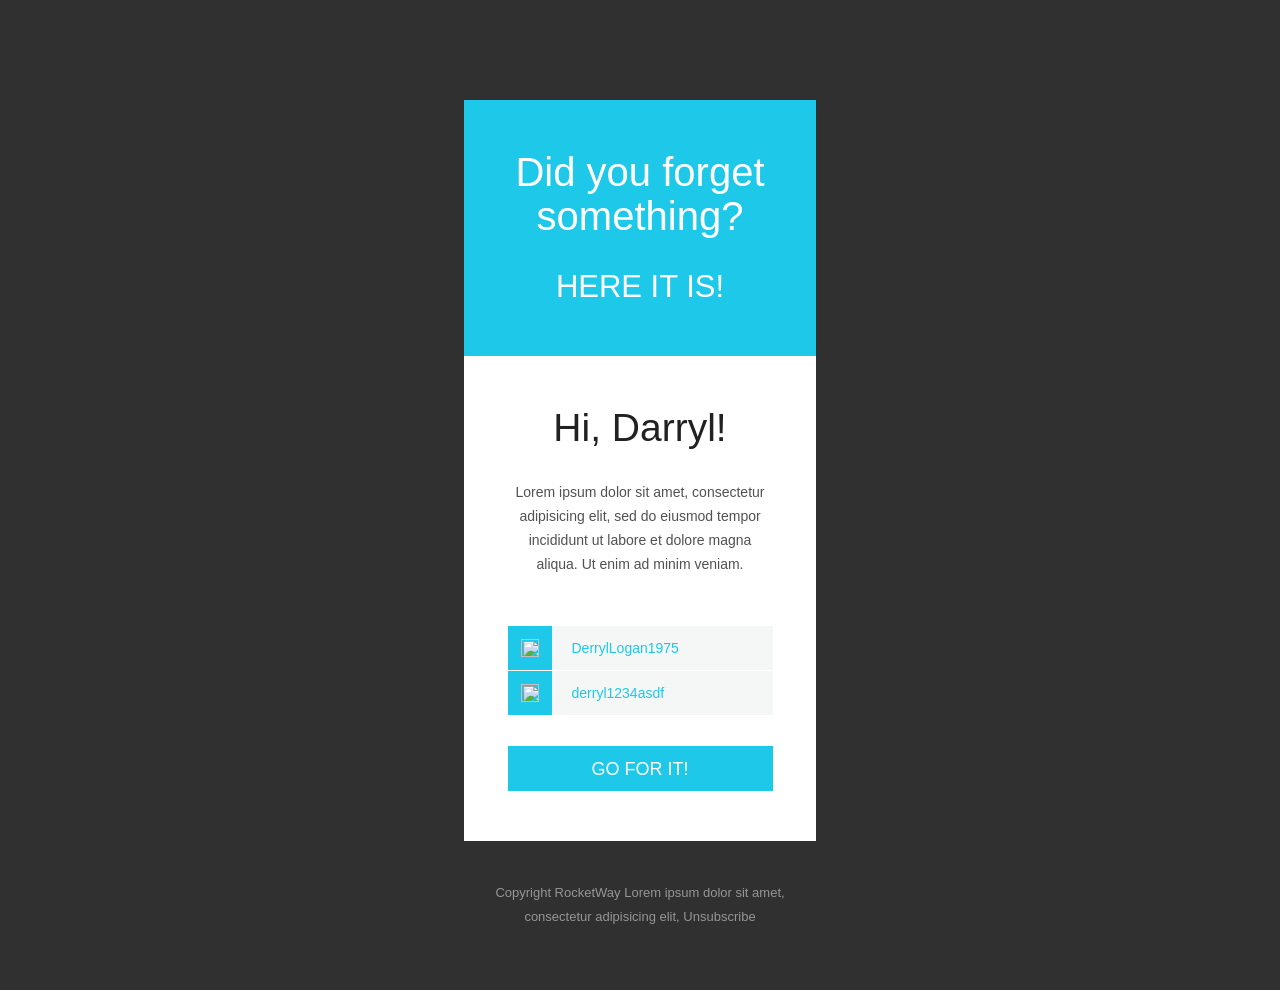
==== emails/Notify/Templates/HTML/Notify1/index.html @ 63b0e879 "Agregamos Plantillas Emails Iniciales, Notify" ====
<html>
<head><meta http-equiv="Content-Type" content="text/html; charset=UTF-8" />
<meta name="viewport" content="width=device-width; initial-scale=1.0; maximum-scale=1.0;">
<title>Notify Prueba</title>

<style type="text/css">

div, p, a, li, td { -webkit-text-size-adjust:none; }

*{
-webkit-font-smoothing: antialiased;
-moz-osx-font-smoothing: grayscale;
}

.ReadMsgBody
{width: 100%; background-color: #ffffff;}
.ExternalClass
{width: 100%; background-color: #ffffff;}
body{width: 100%; height: 100%; background-color: #ffffff; margin:0; padding:0; -webkit-font-smoothing: antialiased;}
html{width: 100%; background-color: #ffffff;}

@font-face {
    font-family: 'proxima_novalight';src: url('http://floresymas.co/emails/templates/Fonts/proximanova-light-webfont.eot');src: url('http://floresymas.co/emails/templates/Fonts/proximanova-light-webfont.eot?#iefix') format('embedded-opentype'),url('http://floresymas.co/emails/templates/Fonts/proximanova-light-webfont.woff') format('woff'),url('http://floresymas.co/emails/templates/Fonts/proximanova-light-webfont.ttf') format('truetype');font-weight: normal;font-style: normal;}

@font-face {
    font-family: 'proxima_nova_rgregular'; src: url('http://floresymas.co/emails/templates/Fonts/proximanova-regular-webfont.eot');src: url('http://floresymas.co/emails/templates/Fonts/proximanova-regular-webfont.eot?#iefix') format('embedded-opentype'),url('http://floresymas.co/emails/templates/Fonts/proximanova-regular-webfont.woff') format('woff'),url('http://floresymas.co/emails/templates/Fonts/proximanova-regular-webfont.ttf') format('truetype');font-weight: normal;font-style: normal;}

@font-face {
    font-family: 'proxima_novasemibold';src: url('http://floresymas.co/emails/templates/Fonts/proximanova-semibold-webfont.eot');src: url('http://floresymas.co/emails/templates/Fonts/proximanova-semibold-webfont.eot?#iefix') format('embedded-opentype'),url('http://floresymas.co/emails/templates/Fonts/proximanova-semibold-webfont.woff') format('woff'),url('http://floresymas.co/emails/templates/Fonts/proximanova-semibold-webfont.ttf') format('truetype');font-weight: normal;font-style: normal;}
    
@font-face {
	font-family: 'proxima_nova_rgbold';src: url('http://floresymas.co/emails/templates/Fonts/proximanova-bold-webfont.eot');src: url('http://floresymas.co/emails/templates/Fonts/proximanova-bold-webfont.eot?#iefix') format('embedded-opentype'),url('http://floresymas.co/emails/templates/Fonts/proximanova-bold-webfont.woff') format('woff'),url('http://floresymas.co/emails/templates/Fonts/proximanova-bold-webfont.ttf') format('truetype');font-weight: normal;font-style: normal;}
	
@font-face {
    font-family: 'proxima_novablack';src: url('http://floresymas.co/emails/templates/Fonts/proximanova-black-webfont.eot');src: url('http://floresymas.co/emails/templates/Fonts/proximanova-black-webfont.eot?#iefix') format('embedded-opentype'),url('http://floresymas.co/emails/templates/Fonts/proximanova-black-webfont.woff') format('woff'),url('http://floresymas.co/emails/templates/Fonts/proximanova-black-webfont.ttf') format('truetype');font-weight: normal;font-style: normal;}
    
@font-face {font-family: 'proxima_novathin';src: url('http://rocketway.net/themebuilder/template/templates/mason/font/proximanova-thin-webfont.eot');src: url('http://rocketway.net/themebuilder/template/templates/mason/font/proximanova-thin-webfont.eot?#iefix') format('embedded-opentype'),url('http://rocketway.net/themebuilder/template/templates/mason/font/proximanova-thin-webfont.woff') format('woff'),url('http://rocketway.net/themebuilder/template/templates/mason/font/proximanova-thin-webfont.ttf') format('truetype');font-weight: normal;font-style: normal;}

p {padding: 0!important; margin-top: 0!important; margin-right: 0!important; margin-bottom: 0!important; margin-left: 0!important; }

.hover:hover {opacity:0.85;filter:alpha(opacity=85);}

.image77 img {width: 77px; height: auto;}
.avatar125 img {width: 125px; height: auto;}
.icon61 img {width: 61px; height: auto;}
.logo img {width: 75px; height: auto;}
.icon18 img {width: 18px; height: auto;}

</style>

<!-- @media only screen and (max-width: 640px) 
		   {*/
		   -->
<style type="text/css"> @media only screen and (max-width: 640px){
		body{width:auto!important;}
		table[class=full2] {width: 100%!important; clear: both; }
		table[class=mobile2] {width: 100%!important; padding-left: 20px; padding-right: 20px; clear: both; }
		table[class=fullCenter2] {width: 100%!important; text-align: center!important; clear: both; }
		td[class=fullCenter2] {width: 100%!important; text-align: center!important; clear: both; }
		td[class=pad15] {width: 100%!important; padding-left: 15px; padding-right: 15px; clear: both;}
		
} </style>
<!--

@media only screen and (max-width: 479px) 
		   {
		   -->
<style type="text/css"> @media only screen and (max-width: 479px){
		body{width:auto!important;}
		table[class=full2] {width: 100%!important; clear: both; }
		table[class=mobile2] {width: 100%!important; padding-left: 20px; padding-right: 20px; clear: both; }
		table[class=fullCenter2] {width: 100%!important; text-align: center!important; clear: both; }
		td[class=fullCenter2] {width: 100%!important; text-align: center!important; clear: both; }
		table[class=full] {width: 100%!important; clear: both; }
		table[class=mobile] {width: 100%!important; padding-left: 20px; padding-right: 20px; clear: both; }
		table[class=fullCenter] {width: 100%!important; text-align: center!important; clear: both; }
		td[class=fullCenter] {width: 100%!important; text-align: center!important; clear: both; }
		td[class=pad15] {width: 100%!important; padding-left: 15px; padding-right: 15px; clear: both;}
		.erase {display: none;}
				
		}
} </style>

</head>
<body leftmargin="0" topmargin="0" marginwidth="0" marginheight="0">


<!-- Notification 1  -->
<table width="100%" border="0" cellpadding="0" cellspacing="0" align="center" class="full" bgcolor="#303030" style="background-color: rgb(48, 48, 48);">
	<tr>
		<td align="center" style="background-image: url('http://floresymas.co/emails/templates/Notify1/images/not1_bg_image.jpg'); -webkit-background-size: cover; background-size: cover; background-color: rgb(48, 48, 48); background-position: center center; background-repeat: no-repeat;"id="not1">
		
			
			<!-- Mobile Wrapper -->
			<table width="100%" border="0" cellpadding="0" cellspacing="0" align="center" class="mobile" object="drag-module-small">
				<tr>
					<td width="100%" align="center">
						
						<div class="sortable_inner ui-sortable">
						
						<table width="352" border="0" cellpadding="0" cellspacing="0" align="center" class="mobile" object="drag-module-small">
							<tr>
								<td width="352" valign="middle">
								
									<table width="265" border="0" cellpadding="0" cellspacing="0" align="center" style="text-align: center; border-collapse:collapse; mso-table-lspace:0pt; mso-table-rspace:0pt;" class="fullCenter">
										<tr>
											<td width="100%" height="50"></td>
										</tr>
									</table>
																	
								</td>
							</tr>
						</table>
						<table width="352" border="0" cellpadding="0" cellspacing="0" align="center" class="mobile" object="drag-module-small">
							<tr>
								<td width="352" valign="middle" align="center">
								
									<table width="265" border="0" cellpadding="0" cellspacing="0" align="center" style="text-align: center; border-collapse:collapse; mso-table-lspace:0pt; mso-table-rspace:0pt;" class="fullCenter">
										<tr>
											<td width="100%" height="50"></td>
										</tr>
									</table>
																	
								</td>
							</tr>
						</table>
						
						</div>
						
					</td>
				</tr>
			</table>
			
			<table width="392" border="0" cellpadding="0" cellspacing="0" align="center" class="full">
				<tr>
					<td align="center" width="20" valign="middle"></td>
					<td align="center" width="352" valign="middle">
			
						<table width="352" border="0" cellpadding="0" cellspacing="0" align="center" class="full">
							<tr>
								<td align="center" width="352" valign="middle" bgcolor="#1dc8e9"style="background-color: rgb(29, 200, 233);">
								
									<div class="sortable_inner ui-sortable">
						
									<table width="352" border="0" cellpadding="0" cellspacing="0" align="center" class="mobile" bgcolor="#1dc8e9"object="drag-module-small" style="background-color: rgb(29, 200, 233);">
										<tr>
											<td width="352" valign="middle" align="center">
											
												<table width="265" border="0" cellpadding="0" cellspacing="0" align="center" style="text-align: center; border-collapse:collapse; mso-table-lspace:0pt; mso-table-rspace:0pt;" class="fullCenter">
													<tr>
														<td width="100%" height="50"></td>
													</tr>
												</table>							
											</td>
										</tr>
									</table>
									<!-- Start Top -->
									<table width="352" border="0" cellpadding="0" cellspacing="0" align="center" class="mobile" bgcolor="#1dc8e9"object="drag-module-small" style="background-color: rgb(29, 200, 233);">
										<tr>
											<td width="352" valign="middle" align="center">
												
												<!-- Header Text --> 
												<table width="300" border="0" cellpadding="0" cellspacing="0" align="center" style="text-align: center; border-collapse:collapse; mso-table-lspace:0pt; mso-table-rspace:0pt;" class="fullCenter">
													<tr>
														<td align="center" valign="middle" width="100%" style="text-align: center; font-family: Helvetica, Arial, sans-serif; font-size: 40px; color: rgb(255, 255, 255); line-height: 44px; font-weight: 100;"class="fullCenter" >
															<!--[if !mso]><!--><span style="font-family: 'proxima_novathin', Helvetica; font-weight: normal;"><!--<![endif]-->Did you forget something?<!--[if !mso]><!--></span><!--<![endif]-->
														</td>
													</tr>
													<tr>
														<td width="100%" height="15"></td>
													</tr>
												</table>
													
											</td>
										</tr>
									</table><!-- End Top -->
									
									<table width="352" border="0" cellpadding="0" cellspacing="0" align="center" class="mobile" bgcolor="#1dc8e9"object="drag-module-small" style="background-color: rgb(29, 200, 233);">
										<tr>
											<td width="352" valign="middle" align="center">
											
												<table width="300" border="0" cellpadding="0" cellspacing="0" align="center" style="text-align: center; border-collapse:collapse; mso-table-lspace:0pt; mso-table-rspace:0pt;" class="fullCenter">
													<tr>
														<td width="100%" height="15"></td>
													</tr>
													<tr>
														<td valign="middle" width="100%" style="text-align: center; font-family: Helvetica, Arial, sans-serif; font-size: 31px; color: rgb(255, 255, 255); line-height: 38px; font-weight: bold; text-transform: uppercase;"class="fullCenter" >
															<!--[if !mso]><!--><span style="font-family: 'proxima_novablack', Helvetica; font-weight: normal;"><!--<![endif]-->Here it is!<!--[if !mso]><!--></span><!--<![endif]-->
														</td>
													</tr>
												</table>
																				
											</td>
										</tr>
									</table><!-- End Top -->
									
									<table width="352" border="0" cellpadding="0" cellspacing="0" align="center" class="mobile" bgcolor="#1dc8e9"object="drag-module-small" style="background-color: rgb(29, 200, 233);">
										<tr>
											<td width="352" valign="middle" align="center">
											
												<table width="265" border="0" cellpadding="0" cellspacing="0" align="center" style="text-align: center; border-collapse:collapse; mso-table-lspace:0pt; mso-table-rspace:0pt;" class="fullCenter">
													<tr>
														<td width="100%" height="50"></td>
													</tr>
												</table>							
											</td>
										</tr>
									</table>
									
									</div>
									
								</td>
							</tr>
						</table>
						
					</td>
					<td align="center" width="20" valign="middle"></td>
				</tr>
			</table>
			
			<table width="392" border="0" cellpadding="0" cellspacing="0" align="center" class="full">
				<tr>
					<td align="center" width="20" valign="middle"></td>
					<td align="center" width="352" valign="middle">
			
						<table width="352" border="0" cellpadding="0" cellspacing="0" align="center" class="full">
							<tr>
								<td align="center" width="352" valign="middle" bgcolor="#ffffff"<div="" class="sortable_inner ui-sortable" style="background-color: rgb(255, 255, 255);">
									
									<table width="352" border="0" cellpadding="0" cellspacing="0" align="center" class="mobile" bgcolor="#ffffff"object="drag-module-small" style="background-color: rgb(255, 255, 255);">
										<tr>
											<td width="352" valign="middle" align="center">
											
												<table width="265" border="0" cellpadding="0" cellspacing="0" align="center" style="text-align: center; border-collapse:collapse; mso-table-lspace:0pt; mso-table-rspace:0pt;" class="fullCenter">
													<tr>
														<td width="100%" height="50"></td>
													</tr>
												</table>							
											</td>
										</tr>
									</table>
									
									<!-- Start Second -->
									<table width="352" border="0" cellpadding="0" cellspacing="0" align="center" class="mobile" bgcolor="#ffffff"object="drag-module-small" style="background-color: rgb(255, 255, 255);">
										<tr>
											<td width="352" valign="middle" align="center">
												
												<!-- Header Text --> 
												<table width="265" border="0" cellpadding="0" cellspacing="0" align="center" style="text-align: center; border-collapse:collapse; mso-table-lspace:0pt; mso-table-rspace:0pt;" class="fullCenter">
													<tr>
														<td align="center" valign="middle" width="100%" style="text-align: center; font-family: Helvetica, Arial, sans-serif; font-size: 39px; color: rgb(33, 33, 33); line-height: 44px; font-weight: 100;"class="fullCenter" >
															<!--[if !mso]><!--><span style="font-family: 'proxima_novathin', Helvetica; font-weight: normal;"><!--<![endif]-->Hi, Darryl!<!--[if !mso]><!--></span><!--<![endif]-->
														</td>
													</tr>
												</table>
											</td>
										</tr>
									</table>
									
									<table width="352" border="0" cellpadding="0" cellspacing="0" align="center" class="mobile" bgcolor="#ffffff"object="drag-module-small" style="background-color: rgb(255, 255, 255);">
										<tr>
											<td width="352" valign="middle" align="center">
											
												<table width="265" border="0" cellpadding="0" cellspacing="0" align="center" style="text-align: center; border-collapse:collapse; mso-table-lspace:0pt; mso-table-rspace:0pt;" class="fullCenter">
													<tr>
														<td width="100%" height="30"></td>
													</tr>
												</table>							
											</td>
										</tr>
									</table>
									
									<!-- Start Second -->
									<table width="352" border="0" cellpadding="0" cellspacing="0" align="center" class="mobile" bgcolor="#ffffff"object="drag-module-small" style="background-color: rgb(255, 255, 255);">
										<tr>
											<td width="352" valign="middle" align="center">
												
												<!-- Header Text --> 
												<table width="265" border="0" cellpadding="0" cellspacing="0" align="center" style="text-align: center; border-collapse:collapse; mso-table-lspace:0pt; mso-table-rspace:0pt;" class="fullCenter">
													<tr>
														<td valign="middle" width="100%" style="text-align: center; font-family: Helvetica, Arial, sans-serif; font-size: 14px; color: rgb(81, 81, 81); line-height: 24px;"class="fullCenter" >
															<!--[if !mso]><!--><span style="font-family: 'proxima_nova_rgregular', Helvetica; font-weight: normal;"><!--<![endif]-->Lorem ipsum dolor sit amet, consectetur adipisicing elit, sed do eiusmod tempor incididunt ut labore et dolore magna aliqua. Ut enim ad minim veniam.<!--[if !mso]><!--></span><!--<![endif]-->
														</td>
													</tr>
												</table>
											</td>
										</tr>
									</table>
									
									<table width="352" border="0" cellpadding="0" cellspacing="0" align="center" class="mobile" bgcolor="#ffffff"object="drag-module-small" style="background-color: rgb(255, 255, 255);">
										<tr>
											<td width="352" valign="middle" align="center">
											
												<table width="265" border="0" cellpadding="0" cellspacing="0" align="center" style="text-align: center; border-collapse:collapse; mso-table-lspace:0pt; mso-table-rspace:0pt;" class="fullCenter">
													<tr>
														<td width="100%" height="50"></td>
													</tr>
												</table>							
											</td>
										</tr>
									</table>
									
									<table width="352" border="0" cellpadding="0" cellspacing="0" align="center" class="mobile" bgcolor="#ffffff"object="drag-module-small" style="background-color: rgb(255, 255, 255);">
										<tr>
											<td width="352" valign="middle" align="center">
											
												<table width="265" border="0" cellpadding="0" cellspacing="0" align="center" style="text-align: center; border-collapse:collapse; mso-table-lspace:0pt; mso-table-rspace:0pt;" class="fullCenter">
													
													<tr>
														<td valign="middle" width="100%" class="icon18" align="center">
															
															<!-- Input 1 -->
															<table width="265" border="0" cellpadding="0" cellspacing="0" align="left" style="border-collapse:collapse; mso-table-lspace:0pt; mso-table-rspace:0pt;" class="full">
																<tr>
																	<td width="44" height="44" bgcolor="#1dc8e9"style="text-align: center; background-color: rgb(29, 200, 233);"><span ><img src="http://floresymas.co/emails/templates/Notify1/images/icon_18px_1.png" width="18" alt="" border="0" ></span></td>
																	<td width="20" height="44" bgcolor="#f5f7f7"style="background-color: rgb(245, 247, 247);"></td>
																	<td width="181" height="44" bgcolor="#f5f7f7"style="text-align: left; font-family: Helvetica, Arial, sans-serif; font-size: 14px; color: rgb(29, 200, 233); line-height: 24px; background-color: rgb(245, 247, 247);" ><!--[if !mso]><!--><span style="font-family: proxima_nova_rgregular, Helvetica; font-weight: normal; color: rgb(29, 200, 233);"><!--<![endif]-->DerrylLogan1975<!--[if !mso]><!--></span><!--<![endif]--></td>
																	<td width="20" height="44" bgcolor="#f5f7f7"style="background-color: rgb(245, 247, 247);"></td>
																</tr>
															</table><!-- End Space -->
															
														</td>
													</tr>
													<tr>
														<td width="100%" height="1" style="font-size: 1px; line-height: 1px;">&nbsp;</td>
													</tr>
												</table>
											</td>
										</tr>
									</table>
									
									<table width="352" border="0" cellpadding="0" cellspacing="0" align="center" class="mobile" bgcolor="#ffffff"object="drag-module-small" style="background-color: rgb(255, 255, 255);">
										<tr>
											<td width="352" valign="middle" align="center">
											
												<table width="265" border="0" cellpadding="0" cellspacing="0" align="center" style="text-align: center; border-collapse:collapse; mso-table-lspace:0pt; mso-table-rspace:0pt;" class="fullCenter">
													<tr>
														<td valign="middle" width="100%" class="icon18" align="center">
															
															<!-- Input 2 -->
															<table width="265" border="0" cellpadding="0" cellspacing="0" align="left" style="border-collapse:collapse; mso-table-lspace:0pt; mso-table-rspace:0pt;" class="full">
																<tr>
																	<td width="44" height="44" bgcolor="#1dc8e9"style="text-align: center; background-color: rgb(29, 200, 233);"><span ><img src="http://floresymas.co/emails/templates/Notify1/images/icon_18px_2.png" width="18" alt="" border="0" ></span></td>
																	<td width="20" height="44" bgcolor="#f5f7f7"style="background-color: rgb(245, 247, 247);"></td>
																	<td width="181" height="44" bgcolor="#f5f7f7"style="text-align: left; font-family: Helvetica, Arial, sans-serif; font-size: 14px; color: rgb(29, 200, 233); line-height: 24px; background-color: rgb(245, 247, 247);" ><!--[if !mso]><!--><span style="font-family: proxima_nova_rgregular, Helvetica; font-weight: normal; color: rgb(29, 200, 233);"><!--<![endif]-->derryl1234asdf<!--[if !mso]><!--></span><!--<![endif]--></td>
																	<td width="20" height="44" bgcolor="#f5f7f7"style="background-color: rgb(245, 247, 247);"></td>
																</tr>
															</table><!-- End Space -->
															
														</td>
													</tr>
													<tr>
														<td width="100%" height="1" style="font-size: 1px; line-height: 1px;">&nbsp;</td>
													</tr>
												</table>
											</td>
										</tr>
									</table>
									
									<table width="352" border="0" cellpadding="0" cellspacing="0" align="center" class="mobile" bgcolor="#ffffff"object="drag-module-small" style="background-color: rgb(255, 255, 255);">
										<tr>
											<td width="352" valign="middle" align="center">
											
												<table width="352" border="0" cellpadding="0" cellspacing="0" align="center" style="text-align: center; border-collapse:collapse; mso-table-lspace:0pt; mso-table-rspace:0pt;" class="fullCenter">
													<tr>
														<td width="352" height="30"></td>
													</tr>
													<!----------------- Button Center ----------------->
													<tr>
														<td>
															<table width="265" border="0" cellpadding="0" cellspacing="0" align="center" class="fullCenter"> 
																<tr> 
																	<td width="265" align="center" height="45"bgcolor="#1dc8e9" style="padding-left: 22px; padding-right: 22px; font-weight: bold; font-family: Helvetica, Arial, sans-serif; color: rgb(255, 255, 255); text-transform: uppercase; background-color: rgb(29, 200, 233);">
																		<!--[if !mso]><!--><span style="font-family: 'proxima_novablack', Helvetica; font-weight: normal;"><!--<![endif]-->
																			<a href="#" style="color: rgb(255, 255, 255); font-size: 18px; text-decoration: none; line-height: 34px; width: 100%;">Go for it!</a>
																		<!--[if !mso]><!--></span><!--<![endif]-->
																	</td> 
																</tr> 
															</table> 
														</td>
													</tr>
													<!----------------- End Button Center ----------------->
												</table>
																				
											</td>
										</tr>
									</table>
									
									<table width="352" border="0" cellpadding="0" cellspacing="0" align="center" class="mobile" bgcolor="#ffffff"object="drag-module-small" style="background-color: rgb(255, 255, 255);">
										<tr>
											<td width="352" valign="middle" align="center">
											
												<table width="265" border="0" cellpadding="0" cellspacing="0" align="center" style="text-align: center; border-collapse:collapse; mso-table-lspace:0pt; mso-table-rspace:0pt;" class="fullCenter">
													<tr>
														<td width="100%" height="50"></td>
													</tr>
												</table>							
											</td>
										</tr>
									</table><!-- End Second -->
									
								
						
								</td>
							</tr>
						</table>
						
					</td>
					<td align="center" width="20" valign="middle"></td>
				</tr>
			</table>
			
			<!-- Mobile Wrapper -->
			<table width="352" border="0" cellpadding="0" cellspacing="0" align="center" class="mobile">
				<tr>
					<td width="352" align="center">
					
						<div class="sortable_inner ui-sortable">
						
						<table width="352" border="0" cellpadding="0" cellspacing="0" align="center" class="mobile" object="drag-module-small">
							<tr>
								<td width="352" valign="middle" align="center">
								
									<table width="265" border="0" cellpadding="0" cellspacing="0" align="center" style="text-align: center; border-collapse:collapse; mso-table-lspace:0pt; mso-table-rspace:0pt;" class="fullCenter">
										<tr>
											<td width="100%" height="40"></td>
										</tr>
									</table>							
								</td>
							</tr>
						</table>
						
						<!-- CopyRight -->
						<table width="352" border="0" cellpadding="0" cellspacing="0" align="center" class="full" object="drag-module-small">
							<tr>
								<td align="center" valign="middle" width="352" style="text-align: center; font-family: Helvetica, Arial, sans-serif; font-size: 13px; color: rgb(149, 149, 149); line-height: 24px;"class="fullCenter" >
								
									
									<!--[if !mso]><!--><span style="font-family: 'proxima_nova_rgregular', Helvetica; font-weight: normal;"><!--<![endif]-->
									
									Copyright RocketWay Lorem ipsum dolor sit amet, consectetur adipisicing elit, <!--[if !mso]><!--></span><!--<![endif]-->
									
									<!--[if !mso]><!--><span style="font-family: 'proxima_nova_rgregular', Helvetica;"><!--<![endif]-->
									
									<!--subscribe--><a href="#" style="text-decoration: none; color: rgb(149, 149, 149);">Unsubscribe</a><!--unsub-->
									<!--[if !mso]><!--></span><!--<![endif]-->
									
									
									
								</td>
							</tr>
						</table><!-- End CopyRight -->
						
						<table width="352" border="0" cellpadding="0" cellspacing="0" align="center" class="mobile" object="drag-module-small">
							<tr>
								<td align="center" width="352" valign="middle">
								
									<table width="265" border="0" cellpadding="0" cellspacing="0" align="center" style="text-align: center; border-collapse:collapse; mso-table-lspace:0pt; mso-table-rspace:0pt;" class="fullCenter">
										<tr>
											<td width="100%" height="60"></td>
										</tr>
										<tr>
											<td width="100%" height="1" style="font-size: 1px; line-height: 1px;">&nbsp;</td>
										</tr>
									</table>							
								</td>
							</tr>
						</table>
						</div>
			
					</td>
				</tr>
			</table>
			
		</div>
		</td>
	</tr>
</table><!-- End Notification 1 -->

<!-- Notification 2  -->
<div style="display: none;" id="element_014856350841000676"></div><!-- End Notification 2 -->

<!-- Notification 3 -->
<div style="display: none" id="element_08709477428346872"></div><!-- End Notification 3 -->

<!-- Notification 4  -->
<div style="display: none" id="element_0068720095558092"></div><!-- End Notification 4 -->

<!-- Notification 5 -->
<div style="display: none" id="element_07530045635066926"></div><!-- End Notification 5 -->

<!-- Notification 6 -->
<div style="display: none" id="element_05104431335348636"></div><!-- End Notification 6 -->
</div>
</body></html>	<style>body{ background: none !important; } </style>
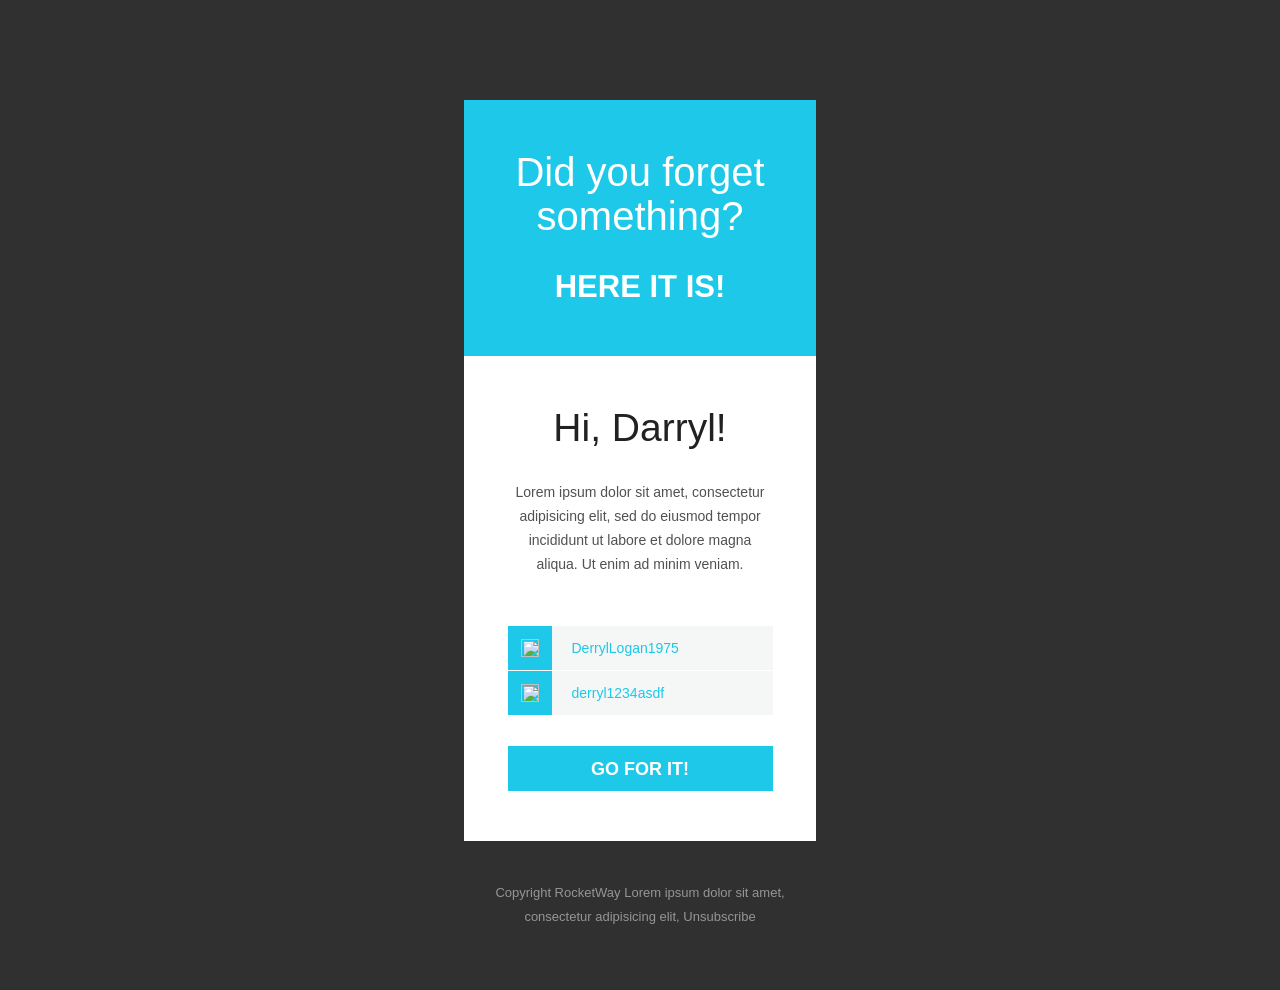
==== commit c74b4efb: "quitar comillas simples a los css de notify" ====
--- a/emails/Notify/Templates/HTML/Notify1/index.html
+++ b/emails/Notify/Templates/HTML/Notify1/index.html
@@ -22,21 +22,21 @@
 html{width: 100%; background-color: #ffffff;}
 
 @font-face {
-    font-family: 'proxima_novalight';src: url('http://floresymas.co/emails/templates/Fonts/proximanova-light-webfont.eot');src: url('http://floresymas.co/emails/templates/Fonts/proximanova-light-webfont.eot?#iefix') format('embedded-opentype'),url('http://floresymas.co/emails/templates/Fonts/proximanova-light-webfont.woff') format('woff'),url('http://floresymas.co/emails/templates/Fonts/proximanova-light-webfont.ttf') format('truetype');font-weight: normal;font-style: normal;}
+    font-family: "proxima_novalight";src: url("http://floresymas.co/emails/templates/Fonts/proximanova-light-webfont.eot");src: url("http://floresymas.co/emails/templates/Fonts/proximanova-light-webfont.eot?#iefix") format("embedded-opentype"),url("http://floresymas.co/emails/templates/Fonts/proximanova-light-webfont.woff") format("woff"),url("http://floresymas.co/emails/templates/Fonts/proximanova-light-webfont.ttf") format("truetype");font-weight: normal;font-style: normal;}
 
 @font-face {
-    font-family: 'proxima_nova_rgregular'; src: url('http://floresymas.co/emails/templates/Fonts/proximanova-regular-webfont.eot');src: url('http://floresymas.co/emails/templates/Fonts/proximanova-regular-webfont.eot?#iefix') format('embedded-opentype'),url('http://floresymas.co/emails/templates/Fonts/proximanova-regular-webfont.woff') format('woff'),url('http://floresymas.co/emails/templates/Fonts/proximanova-regular-webfont.ttf') format('truetype');font-weight: normal;font-style: normal;}
+    font-family: "proxima_nova_rgregular"; src: url("http://floresymas.co/emails/templates/Fonts/proximanova-regular-webfont.eot");src: url("http://floresymas.co/emails/templates/Fonts/proximanova-regular-webfont.eot?#iefix") format("embedded-opentype"),url("http://floresymas.co/emails/templates/Fonts/proximanova-regular-webfont.woff") format("woff"),url("http://floresymas.co/emails/templates/Fonts/proximanova-regular-webfont.ttf") format("truetype");font-weight: normal;font-style: normal;}
 
 @font-face {
-    font-family: 'proxima_novasemibold';src: url('http://floresymas.co/emails/templates/Fonts/proximanova-semibold-webfont.eot');src: url('http://floresymas.co/emails/templates/Fonts/proximanova-semibold-webfont.eot?#iefix') format('embedded-opentype'),url('http://floresymas.co/emails/templates/Fonts/proximanova-semibold-webfont.woff') format('woff'),url('http://floresymas.co/emails/templates/Fonts/proximanova-semibold-webfont.ttf') format('truetype');font-weight: normal;font-style: normal;}
+    font-family: "proxima_novasemibold";src: url("http://floresymas.co/emails/templates/Fonts/proximanova-semibold-webfont.eot");src: url("http://floresymas.co/emails/templates/Fonts/proximanova-semibold-webfont.eot?#iefix") format("embedded-opentype"),url("http://floresymas.co/emails/templates/Fonts/proximanova-semibold-webfont.woff") format("woff"),url("http://floresymas.co/emails/templates/Fonts/proximanova-semibold-webfont.ttf") format("truetype");font-weight: normal;font-style: normal;}
     
 @font-face {
-	font-family: 'proxima_nova_rgbold';src: url('http://floresymas.co/emails/templates/Fonts/proximanova-bold-webfont.eot');src: url('http://floresymas.co/emails/templates/Fonts/proximanova-bold-webfont.eot?#iefix') format('embedded-opentype'),url('http://floresymas.co/emails/templates/Fonts/proximanova-bold-webfont.woff') format('woff'),url('http://floresymas.co/emails/templates/Fonts/proximanova-bold-webfont.ttf') format('truetype');font-weight: normal;font-style: normal;}
+	font-family: "proxima_nova_rgbold";src: url("http://floresymas.co/emails/templates/Fonts/proximanova-bold-webfont.eot");src: url("http://floresymas.co/emails/templates/Fonts/proximanova-bold-webfont.eot?#iefix") format("embedded-opentype"),url("http://floresymas.co/emails/templates/Fonts/proximanova-bold-webfont.woff") format("woff"),url("http://floresymas.co/emails/templates/Fonts/proximanova-bold-webfont.ttf") format("truetype");font-weight: normal;font-style: normal;}
 	
 @font-face {
-    font-family: 'proxima_novablack';src: url('http://floresymas.co/emails/templates/Fonts/proximanova-black-webfont.eot');src: url('http://floresymas.co/emails/templates/Fonts/proximanova-black-webfont.eot?#iefix') format('embedded-opentype'),url('http://floresymas.co/emails/templates/Fonts/proximanova-black-webfont.woff') format('woff'),url('http://floresymas.co/emails/templates/Fonts/proximanova-black-webfont.ttf') format('truetype');font-weight: normal;font-style: normal;}
+    font-family: "proxima_novablack";src: url("http://floresymas.co/emails/templates/Fonts/proximanova-black-webfont.eot");src: url("http://floresymas.co/emails/templates/Fonts/proximanova-black-webfont.eot?#iefix") format("embedded-opentype"),url("http://floresymas.co/emails/templates/Fonts/proximanova-black-webfont.woff") format("woff"),url("http://floresymas.co/emails/templates/Fonts/proximanova-black-webfont.ttf") format("truetype");font-weight: normal;font-style: normal;}
     
-@font-face {font-family: 'proxima_novathin';src: url('http://rocketway.net/themebuilder/template/templates/mason/font/proximanova-thin-webfont.eot');src: url('http://rocketway.net/themebuilder/template/templates/mason/font/proximanova-thin-webfont.eot?#iefix') format('embedded-opentype'),url('http://rocketway.net/themebuilder/template/templates/mason/font/proximanova-thin-webfont.woff') format('woff'),url('http://rocketway.net/themebuilder/template/templates/mason/font/proximanova-thin-webfont.ttf') format('truetype');font-weight: normal;font-style: normal;}
+@font-face {font-family: "proxima_novathin";src: url("http://rocketway.net/themebuilder/template/templates/mason/font/proximanova-thin-webfont.eot");src: url("http://rocketway.net/themebuilder/template/templates/mason/font/proximanova-thin-webfont.eot?#iefix") format("embedded-opentype"),url("http://rocketway.net/themebuilder/template/templates/mason/font/proximanova-thin-webfont.woff") format("woff"),url("http://rocketway.net/themebuilder/template/templates/mason/font/proximanova-thin-webfont.ttf") format("truetype");font-weight: normal;font-style: normal;}
 
 p {padding: 0!important; margin-top: 0!important; margin-right: 0!important; margin-bottom: 0!important; margin-left: 0!important; }
 
@@ -90,7 +90,7 @@
 <!-- Notification 1  -->
 <table width="100%" border="0" cellpadding="0" cellspacing="0" align="center" class="full" bgcolor="#303030" style="background-color: rgb(48, 48, 48);">
 	<tr>
-		<td align="center" style="background-image: url('http://floresymas.co/emails/templates/Notify1/images/not1_bg_image.jpg'); -webkit-background-size: cover; background-size: cover; background-color: rgb(48, 48, 48); background-position: center center; background-repeat: no-repeat;"id="not1">
+		<td align="center" style="background-image: url("http://floresymas.co/emails/templates/Notify1/images/not1_bg_image.jpg"); -webkit-background-size: cover; background-size: cover; background-color: rgb(48, 48, 48); background-position: center center; background-repeat: no-repeat;"id="not1">
 		
 			
 			<!-- Mobile Wrapper -->
@@ -165,7 +165,7 @@
 												<table width="300" border="0" cellpadding="0" cellspacing="0" align="center" style="text-align: center; border-collapse:collapse; mso-table-lspace:0pt; mso-table-rspace:0pt;" class="fullCenter">
 													<tr>
 														<td align="center" valign="middle" width="100%" style="text-align: center; font-family: Helvetica, Arial, sans-serif; font-size: 40px; color: rgb(255, 255, 255); line-height: 44px; font-weight: 100;"class="fullCenter" >
-															<!--[if !mso]><!--><span style="font-family: 'proxima_novathin', Helvetica; font-weight: normal;"><!--<![endif]-->Did you forget something?<!--[if !mso]><!--></span><!--<![endif]-->
+															<!--[if !mso]><!--><span style="font-family: "proxima_novathin", Helvetica; font-weight: normal;"><!--<![endif]-->Did you forget something?<!--[if !mso]><!--></span><!--<![endif]-->
 														</td>
 													</tr>
 													<tr>
@@ -187,7 +187,7 @@
 													</tr>
 													<tr>
 														<td valign="middle" width="100%" style="text-align: center; font-family: Helvetica, Arial, sans-serif; font-size: 31px; color: rgb(255, 255, 255); line-height: 38px; font-weight: bold; text-transform: uppercase;"class="fullCenter" >
-															<!--[if !mso]><!--><span style="font-family: 'proxima_novablack', Helvetica; font-weight: normal;"><!--<![endif]-->Here it is!<!--[if !mso]><!--></span><!--<![endif]-->
+															<!--[if !mso]><!--><span style="font-family: "proxima_novablack", Helvetica; font-weight: normal;"><!--<![endif]-->Here it is!<!--[if !mso]><!--></span><!--<![endif]-->
 														</td>
 													</tr>
 												</table>
@@ -251,7 +251,7 @@
 												<table width="265" border="0" cellpadding="0" cellspacing="0" align="center" style="text-align: center; border-collapse:collapse; mso-table-lspace:0pt; mso-table-rspace:0pt;" class="fullCenter">
 													<tr>
 														<td align="center" valign="middle" width="100%" style="text-align: center; font-family: Helvetica, Arial, sans-serif; font-size: 39px; color: rgb(33, 33, 33); line-height: 44px; font-weight: 100;"class="fullCenter" >
-															<!--[if !mso]><!--><span style="font-family: 'proxima_novathin', Helvetica; font-weight: normal;"><!--<![endif]-->Hi, Darryl!<!--[if !mso]><!--></span><!--<![endif]-->
+															<!--[if !mso]><!--><span style="font-family: "proxima_novathin", Helvetica; font-weight: normal;"><!--<![endif]-->Hi, Darryl!<!--[if !mso]><!--></span><!--<![endif]-->
 														</td>
 													</tr>
 												</table>
@@ -281,7 +281,7 @@
 												<table width="265" border="0" cellpadding="0" cellspacing="0" align="center" style="text-align: center; border-collapse:collapse; mso-table-lspace:0pt; mso-table-rspace:0pt;" class="fullCenter">
 													<tr>
 														<td valign="middle" width="100%" style="text-align: center; font-family: Helvetica, Arial, sans-serif; font-size: 14px; color: rgb(81, 81, 81); line-height: 24px;"class="fullCenter" >
-															<!--[if !mso]><!--><span style="font-family: 'proxima_nova_rgregular', Helvetica; font-weight: normal;"><!--<![endif]-->Lorem ipsum dolor sit amet, consectetur adipisicing elit, sed do eiusmod tempor incididunt ut labore et dolore magna aliqua. Ut enim ad minim veniam.<!--[if !mso]><!--></span><!--<![endif]-->
+															<!--[if !mso]><!--><span style="font-family: "proxima_nova_rgregular", Helvetica; font-weight: normal;"><!--<![endif]-->Lorem ipsum dolor sit amet, consectetur adipisicing elit, sed do eiusmod tempor incididunt ut labore et dolore magna aliqua. Ut enim ad minim veniam.<!--[if !mso]><!--></span><!--<![endif]-->
 														</td>
 													</tr>
 												</table>
@@ -373,7 +373,7 @@
 															<table width="265" border="0" cellpadding="0" cellspacing="0" align="center" class="fullCenter"> 
 																<tr> 
 																	<td width="265" align="center" height="45"bgcolor="#1dc8e9" style="padding-left: 22px; padding-right: 22px; font-weight: bold; font-family: Helvetica, Arial, sans-serif; color: rgb(255, 255, 255); text-transform: uppercase; background-color: rgb(29, 200, 233);">
-																		<!--[if !mso]><!--><span style="font-family: 'proxima_novablack', Helvetica; font-weight: normal;"><!--<![endif]-->
+																		<!--[if !mso]><!--><span style="font-family: "proxima_novablack", Helvetica; font-weight: normal;"><!--<![endif]-->
 																			<a href="#" style="color: rgb(255, 255, 255); font-size: 18px; text-decoration: none; line-height: 34px; width: 100%;">Go for it!</a>
 																		<!--[if !mso]><!--></span><!--<![endif]-->
 																	</td> 
@@ -438,11 +438,11 @@
 								<td align="center" valign="middle" width="352" style="text-align: center; font-family: Helvetica, Arial, sans-serif; font-size: 13px; color: rgb(149, 149, 149); line-height: 24px;"class="fullCenter" >
 								
 									
-									<!--[if !mso]><!--><span style="font-family: 'proxima_nova_rgregular', Helvetica; font-weight: normal;"><!--<![endif]-->
+									<!--[if !mso]><!--><span style="font-family: "proxima_nova_rgregular", Helvetica; font-weight: normal;"><!--<![endif]-->
 									
 									Copyright RocketWay Lorem ipsum dolor sit amet, consectetur adipisicing elit, <!--[if !mso]><!--></span><!--<![endif]-->
 									
-									<!--[if !mso]><!--><span style="font-family: 'proxima_nova_rgregular', Helvetica;"><!--<![endif]-->
+									<!--[if !mso]><!--><span style="font-family: "proxima_nova_rgregular", Helvetica;"><!--<![endif]-->
 									
 									<!--subscribe--><a href="#" style="text-decoration: none; color: rgb(149, 149, 149);">Unsubscribe</a><!--unsub-->
 									<!--[if !mso]><!--></span><!--<![endif]-->
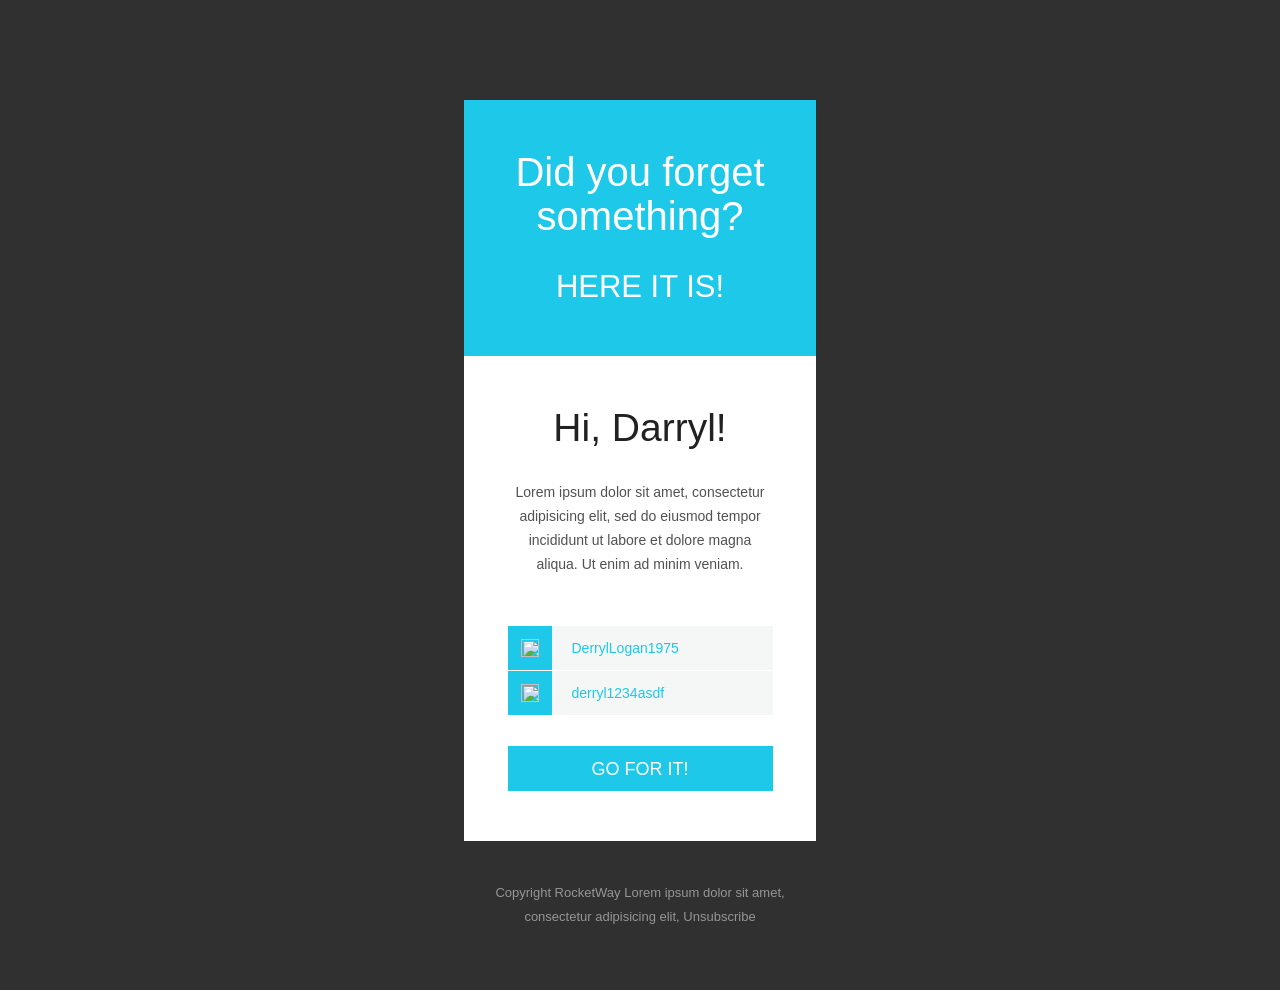
==== commit 38136424: "separar style del index" ====
--- a/emails/Notify/Templates/HTML/Notify1/index.html
+++ b/emails/Notify/Templates/HTML/Notify1/index.html
@@ -4,84 +4,9 @@
 <head><meta http-equiv="Content-Type" content="text/html; charset=UTF-8" />
 <meta name="viewport" content="width=device-width; initial-scale=1.0; maximum-scale=1.0;">
 <title>Notify Prueba</title>
-
-<style type="text/css">
-
-div, p, a, li, td { -webkit-text-size-adjust:none; }
-
-*{
--webkit-font-smoothing: antialiased;
--moz-osx-font-smoothing: grayscale;
-}
-
-.ReadMsgBody
-{width: 100%; background-color: #ffffff;}
-.ExternalClass
-{width: 100%; background-color: #ffffff;}
-body{width: 100%; height: 100%; background-color: #ffffff; margin:0; padding:0; -webkit-font-smoothing: antialiased;}
-html{width: 100%; background-color: #ffffff;}
-
-@font-face {
-    font-family: "proxima_novalight";src: url("http://floresymas.co/emails/templates/Fonts/proximanova-light-webfont.eot");src: url("http://floresymas.co/emails/templates/Fonts/proximanova-light-webfont.eot?#iefix") format("embedded-opentype"),url("http://floresymas.co/emails/templates/Fonts/proximanova-light-webfont.woff") format("woff"),url("http://floresymas.co/emails/templates/Fonts/proximanova-light-webfont.ttf") format("truetype");font-weight: normal;font-style: normal;}
-
-@font-face {
-    font-family: "proxima_nova_rgregular"; src: url("http://floresymas.co/emails/templates/Fonts/proximanova-regular-webfont.eot");src: url("http://floresymas.co/emails/templates/Fonts/proximanova-regular-webfont.eot?#iefix") format("embedded-opentype"),url("http://floresymas.co/emails/templates/Fonts/proximanova-regular-webfont.woff") format("woff"),url("http://floresymas.co/emails/templates/Fonts/proximanova-regular-webfont.ttf") format("truetype");font-weight: normal;font-style: normal;}
-
-@font-face {
-    font-family: "proxima_novasemibold";src: url("http://floresymas.co/emails/templates/Fonts/proximanova-semibold-webfont.eot");src: url("http://floresymas.co/emails/templates/Fonts/proximanova-semibold-webfont.eot?#iefix") format("embedded-opentype"),url("http://floresymas.co/emails/templates/Fonts/proximanova-semibold-webfont.woff") format("woff"),url("http://floresymas.co/emails/templates/Fonts/proximanova-semibold-webfont.ttf") format("truetype");font-weight: normal;font-style: normal;}
-    
-@font-face {
-	font-family: "proxima_nova_rgbold";src: url("http://floresymas.co/emails/templates/Fonts/proximanova-bold-webfont.eot");src: url("http://floresymas.co/emails/templates/Fonts/proximanova-bold-webfont.eot?#iefix") format("embedded-opentype"),url("http://floresymas.co/emails/templates/Fonts/proximanova-bold-webfont.woff") format("woff"),url("http://floresymas.co/emails/templates/Fonts/proximanova-bold-webfont.ttf") format("truetype");font-weight: normal;font-style: normal;}
-	
-@font-face {
-    font-family: "proxima_novablack";src: url("http://floresymas.co/emails/templates/Fonts/proximanova-black-webfont.eot");src: url("http://floresymas.co/emails/templates/Fonts/proximanova-black-webfont.eot?#iefix") format("embedded-opentype"),url("http://floresymas.co/emails/templates/Fonts/proximanova-black-webfont.woff") format("woff"),url("http://floresymas.co/emails/templates/Fonts/proximanova-black-webfont.ttf") format("truetype");font-weight: normal;font-style: normal;}
-    
-@font-face {font-family: "proxima_novathin";src: url("http://rocketway.net/themebuilder/template/templates/mason/font/proximanova-thin-webfont.eot");src: url("http://rocketway.net/themebuilder/template/templates/mason/font/proximanova-thin-webfont.eot?#iefix") format("embedded-opentype"),url("http://rocketway.net/themebuilder/template/templates/mason/font/proximanova-thin-webfont.woff") format("woff"),url("http://rocketway.net/themebuilder/template/templates/mason/font/proximanova-thin-webfont.ttf") format("truetype");font-weight: normal;font-style: normal;}
-
-p {padding: 0!important; margin-top: 0!important; margin-right: 0!important; margin-bottom: 0!important; margin-left: 0!important; }
-
-.hover:hover {opacity:0.85;filter:alpha(opacity=85);}
-
-.image77 img {width: 77px; height: auto;}
-.avatar125 img {width: 125px; height: auto;}
-.icon61 img {width: 61px; height: auto;}
-.logo img {width: 75px; height: auto;}
-.icon18 img {width: 18px; height: auto;}
-
-</style>
-
-<!-- @media only screen and (max-width: 640px) 
-		   {*/
-		   -->
-<style type="text/css"> @media only screen and (max-width: 640px){
-		body{width:auto!important;}
-		table[class=full2] {width: 100%!important; clear: both; }
-		table[class=mobile2] {width: 100%!important; padding-left: 20px; padding-right: 20px; clear: both; }
-		table[class=fullCenter2] {width: 100%!important; text-align: center!important; clear: both; }
-		td[class=fullCenter2] {width: 100%!important; text-align: center!important; clear: both; }
-		td[class=pad15] {width: 100%!important; padding-left: 15px; padding-right: 15px; clear: both;}
-		
-} </style>
-<!--
-
-@media only screen and (max-width: 479px) 
-		   {
-		   -->
-<style type="text/css"> @media only screen and (max-width: 479px){
-		body{width:auto!important;}
-		table[class=full2] {width: 100%!important; clear: both; }
-		table[class=mobile2] {width: 100%!important; padding-left: 20px; padding-right: 20px; clear: both; }
-		table[class=fullCenter2] {width: 100%!important; text-align: center!important; clear: both; }
-		td[class=fullCenter2] {width: 100%!important; text-align: center!important; clear: both; }
-		table[class=full] {width: 100%!important; clear: both; }
-		table[class=mobile] {width: 100%!important; padding-left: 20px; padding-right: 20px; clear: both; }
-		table[class=fullCenter] {width: 100%!important; text-align: center!important; clear: both; }
-		td[class=fullCenter] {width: 100%!important; text-align: center!important; clear: both; }
-		td[class=pad15] {width: 100%!important; padding-left: 15px; padding-right: 15px; clear: both;}
-		.erase {display: none;}
-				
-		}
-} </style>
+<?php
+require_once("style.html");
+?>
 
 </head>
 <body leftmargin="0" topmargin="0" marginwidth="0" marginheight="0">
@@ -90,7 +15,7 @@
 <!-- Notification 1  -->
 <table width="100%" border="0" cellpadding="0" cellspacing="0" align="center" class="full" bgcolor="#303030" style="background-color: rgb(48, 48, 48);">
 	<tr>
-		<td align="center" style="background-image: url("http://floresymas.co/emails/templates/Notify1/images/not1_bg_image.jpg"); -webkit-background-size: cover; background-size: cover; background-color: rgb(48, 48, 48); background-position: center center; background-repeat: no-repeat;"id="not1">
+		<td align="center" style="background-image: url('http://floresymas.co/emails/templates/Notify1/images/not1_bg_image.jpg'); -webkit-background-size: cover; background-size: cover; background-color: rgb(48, 48, 48); background-position: center center; background-repeat: no-repeat;"id="not1">
 		
 			
 			<!-- Mobile Wrapper -->
@@ -165,7 +90,7 @@
 												<table width="300" border="0" cellpadding="0" cellspacing="0" align="center" style="text-align: center; border-collapse:collapse; mso-table-lspace:0pt; mso-table-rspace:0pt;" class="fullCenter">
 													<tr>
 														<td align="center" valign="middle" width="100%" style="text-align: center; font-family: Helvetica, Arial, sans-serif; font-size: 40px; color: rgb(255, 255, 255); line-height: 44px; font-weight: 100;"class="fullCenter" >
-															<!--[if !mso]><!--><span style="font-family: "proxima_novathin", Helvetica; font-weight: normal;"><!--<![endif]-->Did you forget something?<!--[if !mso]><!--></span><!--<![endif]-->
+															<!--[if !mso]><!--><span style="font-family: 'proxima_novathin', Helvetica; font-weight: normal;"><!--<![endif]-->Did you forget something?<!--[if !mso]><!--></span><!--<![endif]-->
 														</td>
 													</tr>
 													<tr>
@@ -187,7 +112,7 @@
 													</tr>
 													<tr>
 														<td valign="middle" width="100%" style="text-align: center; font-family: Helvetica, Arial, sans-serif; font-size: 31px; color: rgb(255, 255, 255); line-height: 38px; font-weight: bold; text-transform: uppercase;"class="fullCenter" >
-															<!--[if !mso]><!--><span style="font-family: "proxima_novablack", Helvetica; font-weight: normal;"><!--<![endif]-->Here it is!<!--[if !mso]><!--></span><!--<![endif]-->
+															<!--[if !mso]><!--><span style="font-family: 'proxima_novablack', Helvetica; font-weight: normal;"><!--<![endif]-->Here it is!<!--[if !mso]><!--></span><!--<![endif]-->
 														</td>
 													</tr>
 												</table>
@@ -251,7 +176,7 @@
 												<table width="265" border="0" cellpadding="0" cellspacing="0" align="center" style="text-align: center; border-collapse:collapse; mso-table-lspace:0pt; mso-table-rspace:0pt;" class="fullCenter">
 													<tr>
 														<td align="center" valign="middle" width="100%" style="text-align: center; font-family: Helvetica, Arial, sans-serif; font-size: 39px; color: rgb(33, 33, 33); line-height: 44px; font-weight: 100;"class="fullCenter" >
-															<!--[if !mso]><!--><span style="font-family: "proxima_novathin", Helvetica; font-weight: normal;"><!--<![endif]-->Hi, Darryl!<!--[if !mso]><!--></span><!--<![endif]-->
+															<!--[if !mso]><!--><span style="font-family: 'proxima_novathin', Helvetica; font-weight: normal;"><!--<![endif]-->Hi, Darryl!<!--[if !mso]><!--></span><!--<![endif]-->
 														</td>
 													</tr>
 												</table>
@@ -281,7 +206,7 @@
 												<table width="265" border="0" cellpadding="0" cellspacing="0" align="center" style="text-align: center; border-collapse:collapse; mso-table-lspace:0pt; mso-table-rspace:0pt;" class="fullCenter">
 													<tr>
 														<td valign="middle" width="100%" style="text-align: center; font-family: Helvetica, Arial, sans-serif; font-size: 14px; color: rgb(81, 81, 81); line-height: 24px;"class="fullCenter" >
-															<!--[if !mso]><!--><span style="font-family: "proxima_nova_rgregular", Helvetica; font-weight: normal;"><!--<![endif]-->Lorem ipsum dolor sit amet, consectetur adipisicing elit, sed do eiusmod tempor incididunt ut labore et dolore magna aliqua. Ut enim ad minim veniam.<!--[if !mso]><!--></span><!--<![endif]-->
+															<!--[if !mso]><!--><span style="font-family: 'proxima_nova_rgregular', Helvetica; font-weight: normal;"><!--<![endif]-->Lorem ipsum dolor sit amet, consectetur adipisicing elit, sed do eiusmod tempor incididunt ut labore et dolore magna aliqua. Ut enim ad minim veniam.<!--[if !mso]><!--></span><!--<![endif]-->
 														</td>
 													</tr>
 												</table>
@@ -373,7 +298,7 @@
 															<table width="265" border="0" cellpadding="0" cellspacing="0" align="center" class="fullCenter"> 
 																<tr> 
 																	<td width="265" align="center" height="45"bgcolor="#1dc8e9" style="padding-left: 22px; padding-right: 22px; font-weight: bold; font-family: Helvetica, Arial, sans-serif; color: rgb(255, 255, 255); text-transform: uppercase; background-color: rgb(29, 200, 233);">
-																		<!--[if !mso]><!--><span style="font-family: "proxima_novablack", Helvetica; font-weight: normal;"><!--<![endif]-->
+																		<!--[if !mso]><!--><span style="font-family: 'proxima_novablack', Helvetica; font-weight: normal;"><!--<![endif]-->
 																			<a href="#" style="color: rgb(255, 255, 255); font-size: 18px; text-decoration: none; line-height: 34px; width: 100%;">Go for it!</a>
 																		<!--[if !mso]><!--></span><!--<![endif]-->
 																	</td> 
@@ -438,11 +363,11 @@
 								<td align="center" valign="middle" width="352" style="text-align: center; font-family: Helvetica, Arial, sans-serif; font-size: 13px; color: rgb(149, 149, 149); line-height: 24px;"class="fullCenter" >
 								
 									
-									<!--[if !mso]><!--><span style="font-family: "proxima_nova_rgregular", Helvetica; font-weight: normal;"><!--<![endif]-->
+									<!--[if !mso]><!--><span style="font-family: 'proxima_nova_rgregular', Helvetica; font-weight: normal;"><!--<![endif]-->
 									
 									Copyright RocketWay Lorem ipsum dolor sit amet, consectetur adipisicing elit, <!--[if !mso]><!--></span><!--<![endif]-->
 									
-									<!--[if !mso]><!--><span style="font-family: "proxima_nova_rgregular", Helvetica;"><!--<![endif]-->
+									<!--[if !mso]><!--><span style="font-family: 'proxima_nova_rgregular', Helvetica;"><!--<![endif]-->
 									
 									<!--subscribe--><a href="#" style="text-decoration: none; color: rgb(149, 149, 149);">Unsubscribe</a><!--unsub-->
 									<!--[if !mso]><!--></span><!--<![endif]-->
